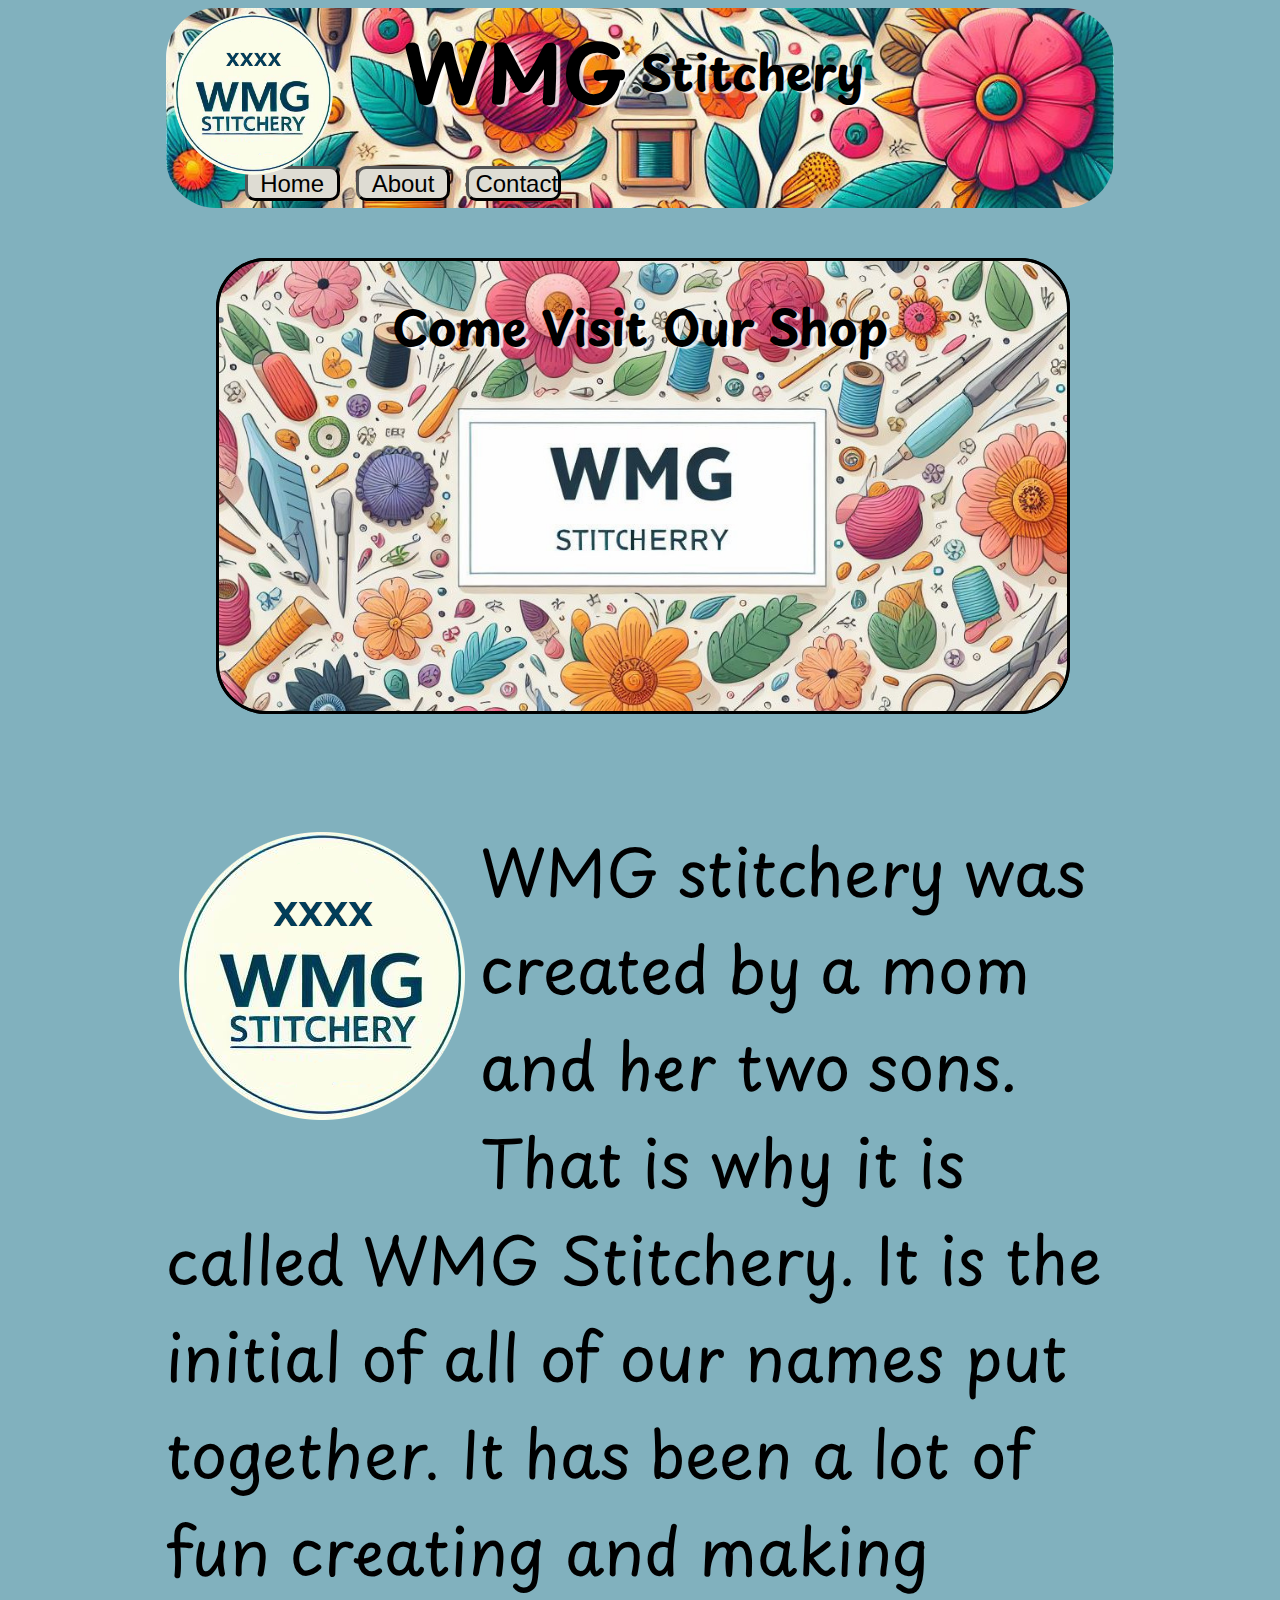
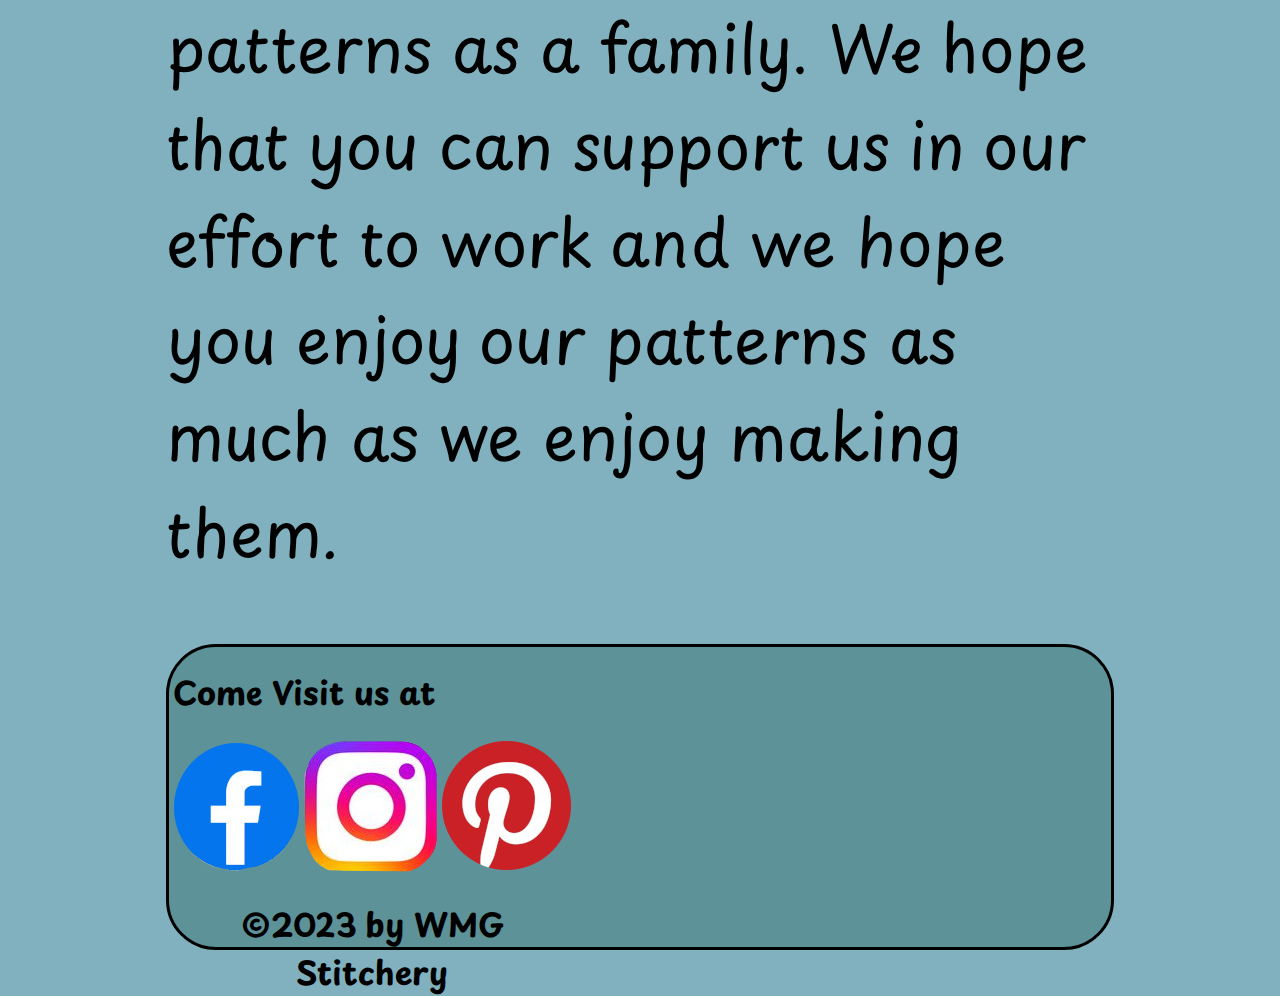
==== index.html @ 82638cf8 "start of wmg stitchery" ====
<!DOCTYPE html>
<html lang="en">
<head>
    <meta charset="UTF-8">
    <meta name="viewport" content="width=device-width, initial-scale=1.0">
    <title>WMG Stitchery Home page | cross stitching</title>
    <link rel="stylesheet" href="/styles/style.css">
</head>
<body>
    <div id="all">
        <header>
            <img src="/imgs/logo3.0.png" alt="logo" class="logo">
            <img src="/imgs/header.jpg" alt="background" class="header">
            <h1>WMG</h1>
            <h2>Stitchery</h2>
            <nav id="explore">
                <a href=""><button class="button">Home</button></a>
                <a href=""><button class="button">About</button></a>
                <a href=""><button class="button">Contact</button></a>

            </nav>
        </header>
        <div id="hero">
            <div class="store">
                <a href="https://wmgstitcherystore.etsy.com" class="link_store"></a>
            </div>

            <img src="/imgs/hero.jpg" alt="hero"> 
            <h1 id="hero-top">Come Visit Our Shop</h1>
        </div>
        <div id="main">
            <img src="/imgs/logo3.0.png" alt="logo">
            <p>
                WMG stitchery was created by a mom and her two sons. That is why it is called WMG Stitchery. 
                It is the initial of all of our names put together. It has been a lot of fun creating and making patterns as a family. 
                We hope that you can support us in our effort to work and we hope you enjoy our patterns as much as we enjoy making them.
            </p>
        </div>
        <footer>
            <h1 class="come">Come Visit us at</h1>
            <h1 class="copy">&#169;2023 by WMG Stitchery </h1>
            <a href="https://www.facebook.com/profile.php?id=100095222902629" target="_blank" class="facebook">
            <img src="/imgs/facebook.png" alt="facebook">
        </a>
        <a href="https://www.instagram.com/wmgstitchery/" target="_blank" class="insta">
            <img src="/imgs/instagram.png" alt="insta">
        </a>
        <a href="https://www.pinterest.com/wmgstitchery/" target="_blank" class="pin">
            <img src="/imgs/pinterest.png" alt="pin">
        </a>

        </footer>
    </div>
</body>
</html>
---- styles/style.css ----
@import url('https://fonts.googleapis.com/css2?family=Fuggles&family=Kablammo&family=Playpen+Sans:wght@300&display=swap');

body{
    background-color: #81B1BE;
}
#all{
    font-family: "playpen sans", sans-serif;
    width: 75%;
    margin: auto; 
}

header{ 
    display: grid;
    grid-template-columns: 1fr 1fr 1fr 1fr;
    grid-template-rows: 125px 75px;
}
.button{
    font-size: 1.5rem;
    background-color: #dedcd3;
    width: 20%;
    height: 35px;
    border-radius: 10px;
    border-width: 3px;
}
.button:hover{
    background-color: #bcd2bd;
}
#explore{
    font-size: 50px;
    text-align: center;
    grid-column: 1/3;
    grid-row: 2/3;
}
header h1{
    font-size: 5rem;
    align-self: center;
    grid-column: 2/3;
    grid-row: 1/2;
    text-shadow: 4px 2px 1px rgba(255, 255, 255, 0.8);
}
header h2{
    font-size: 3rem;
    align-self: center;
    grid-column: 3/4;
    grid-row: 1/2;
    text-shadow: 4px 2px 1px rgba(255, 255, 255, 0.8);
}
.logo {
    width: 175px;
    height: 175px;
    grid-column: 1/2;
    grid-row: 1/2;
    z-index: 0;
}
.header{
    width: 100%;
    height: 100%;
    grid-column: 1/5;
    grid-row: 1/3;
    border-radius: 50px;
    object-fit: cover;
}
#hero{
    padding: 50px;
    display: grid;
    grid-template-columns: 1fr;
    grid-template-rows: 1fr 1fr 1fr;
    height: 450px;
}
#hero img{
    width: 100%;
    height: 100%;
    grid-column: 1/2;
    grid-row: 1/4;
    border-radius: 50px;
    object-fit: cover;
    border: 3px solid black;
}
.store{
    width: 100%;
    height: 100%;
    grid-column: 1/2;
    grid-row: 1/4;
    background-color: rgba(0, 0, 0, 0);
    border-radius: 50px;
    border: 3px solid black;
    z-index: 1;
}
.store:hover{
    background-color: rgba(0, 0, 0, 0.2);
}
.link_store{
    display: block;
    width: 100%;
    height: 100%;
}
#hero-top{
    text-align: center;
    vertical-align: text-top;
    font-size: 3rem;
    grid-column: 1/2;
    grid-row: 1/2;
    text-shadow: 4px 2px 1px rgba(255, 255, 255, 0.8);
}
#main p{
    font-size: 4rem;
}
#main img{
    float: left;
}
footer{
    display: grid;
    grid-template-columns: repeat(8, 1fr);
    grid-template-rows: 1fr 1fr 1fr;
    height: 300px;
    border: 3px solid black;
    border-radius: 50px;
    background-color: #5c9298; 
    text-align: center;   
}
.facebook{
    grid-column: 1/2;
    grid-row: 2/3;
}
.facebook:hover{
    opacity: 0.6;
}
.insta{
    grid-column: 2/3;
    grid-row: 2/3;
}
.insta:hover{
    opacity: 0.6;
}
.pin{
    grid-column: 3/4;
    grid-row: 2/3;
}
.pin:hover{
    opacity: 0.6;
}
.come{
    font-size: 2rem;
    grid-column: 1/3;
    grid-row: 1/2;
}
.copy{
    font-size: 2rem;
    grid-column: 1/4;
    grid-row: 3/4;
}
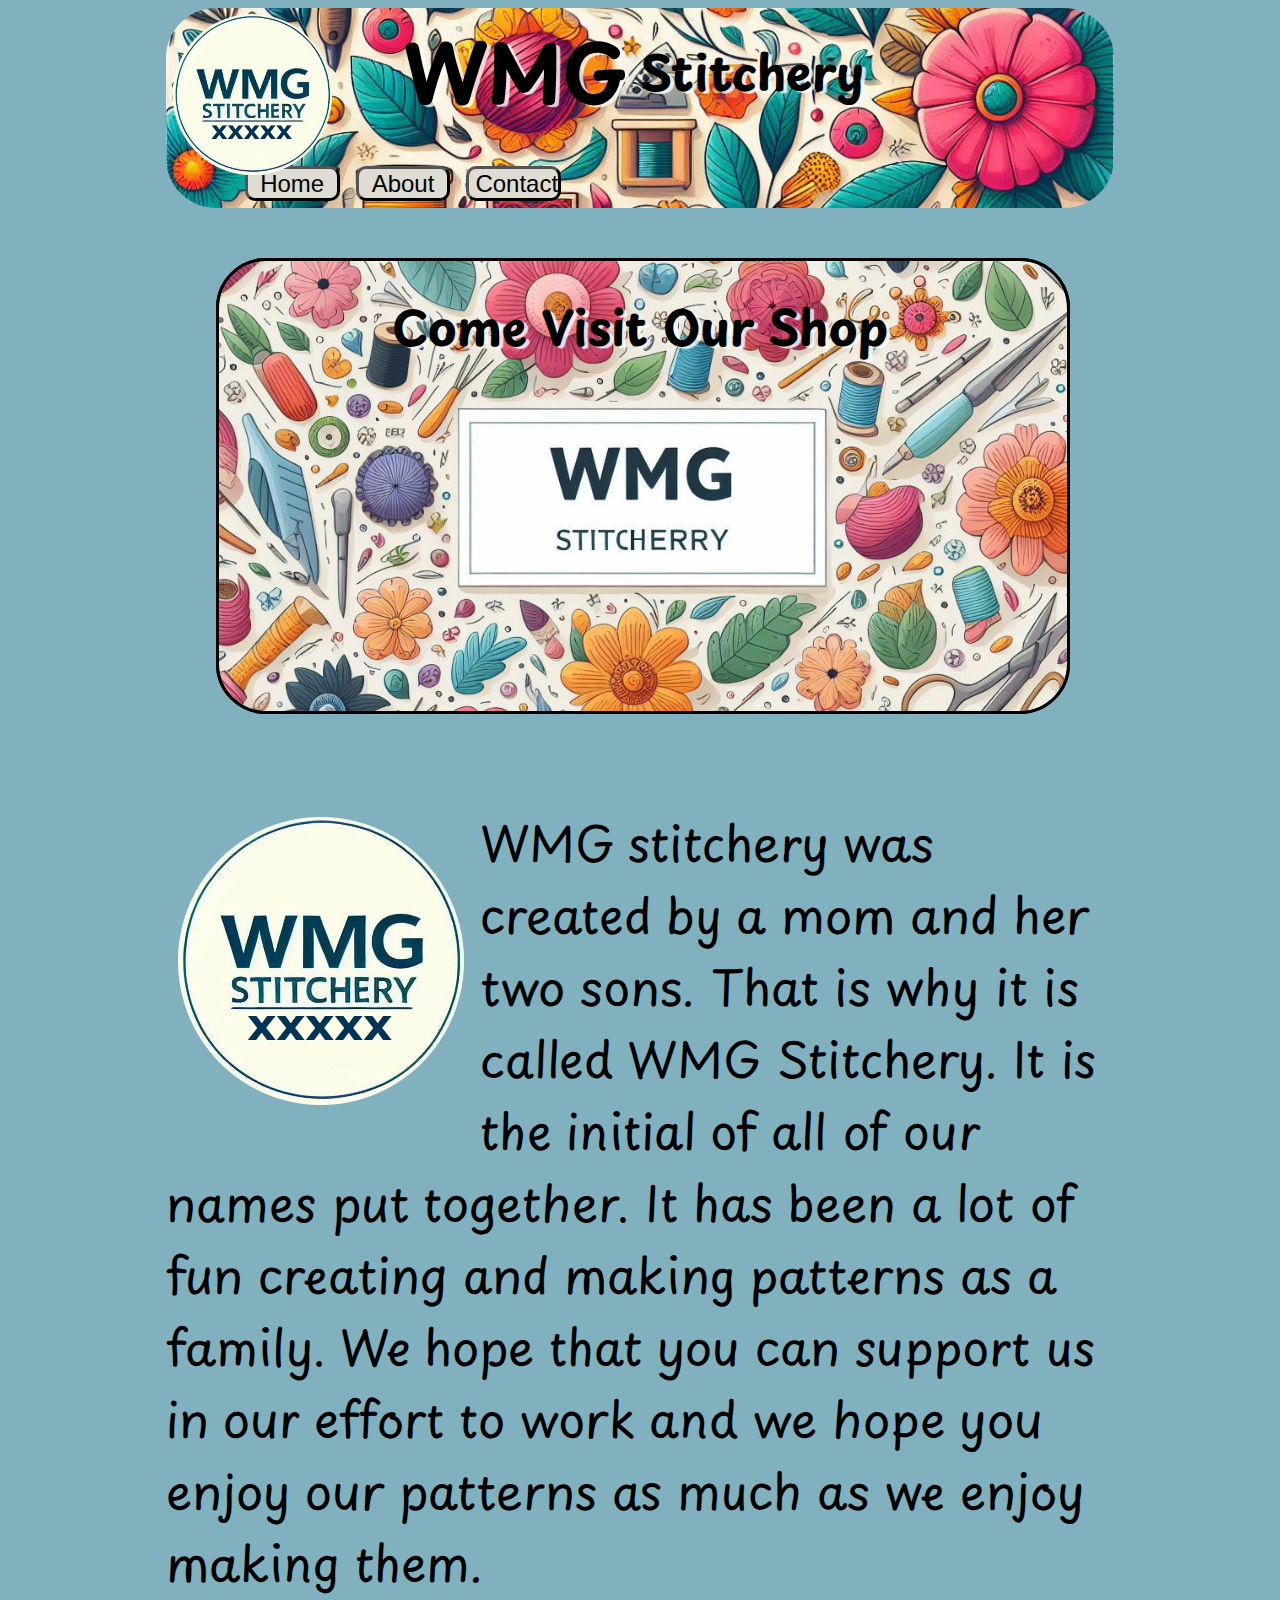
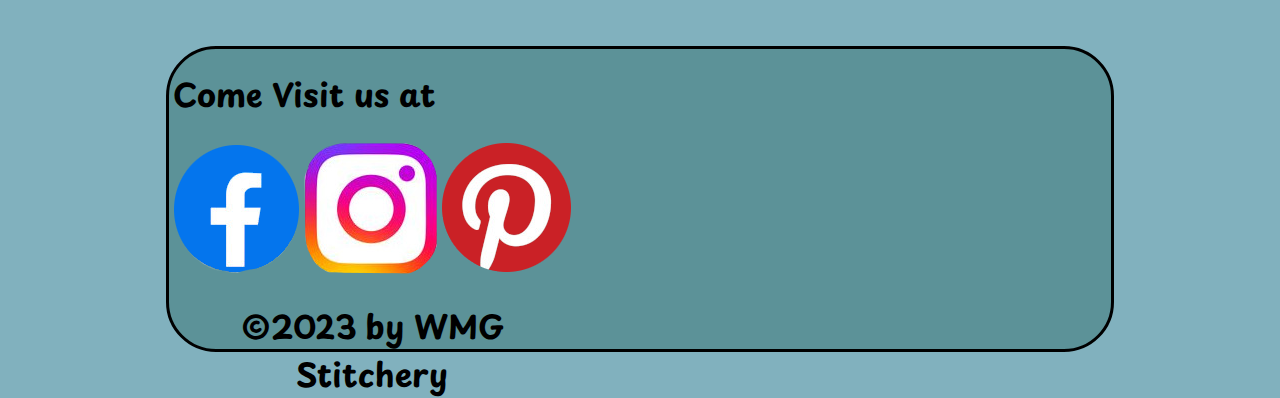
==== commit 0ee2dbbe: "logo change and small other things" ====
--- a/index.html
+++ b/index.html
@@ -4,13 +4,13 @@
     <meta charset="UTF-8">
     <meta name="viewport" content="width=device-width, initial-scale=1.0">
     <title>WMG Stitchery Home page | cross stitching</title>
-    <link rel="stylesheet" href="/styles/style.css">
+    <link rel="stylesheet" href="styles/style.css">
 </head>
 <body>
     <div id="all">
         <header>
-            <img src="/imgs/logo3.0.png" alt="logo" class="logo">
-            <img src="/imgs/header.jpg" alt="background" class="header">
+            <img src="imgs/logo4.0.png" alt="logo" class="logo">
+            <img src="imgs/header.jpg" alt="background" class="header">
             <h1>WMG</h1>
             <h2>Stitchery</h2>
             <nav id="explore">
@@ -22,14 +22,14 @@
         </header>
         <div id="hero">
             <div class="store">
-                <a href="https://wmgstitcherystore.etsy.com" class="link_store"></a>
+                <a href="https://wmgstitcherystore.etsy.com" target="_blank" class="link_store"></a>
             </div>
 
-            <img src="/imgs/hero.jpg" alt="hero"> 
+            <img src="imgs/hero.jpg" alt="hero"> 
             <h1 id="hero-top">Come Visit Our Shop</h1>
         </div>
         <div id="main">
-            <img src="/imgs/logo3.0.png" alt="logo">
+            <img src="imgs/logo4.0.png" alt="logo">
             <p>
                 WMG stitchery was created by a mom and her two sons. That is why it is called WMG Stitchery. 
                 It is the initial of all of our names put together. It has been a lot of fun creating and making patterns as a family. 
@@ -40,13 +40,13 @@
             <h1 class="come">Come Visit us at</h1>
             <h1 class="copy">&#169;2023 by WMG Stitchery </h1>
             <a href="https://www.facebook.com/profile.php?id=100095222902629" target="_blank" class="facebook">
-            <img src="/imgs/facebook.png" alt="facebook">
+            <img src="imgs/facebook.png" alt="facebook">
         </a>
         <a href="https://www.instagram.com/wmgstitchery/" target="_blank" class="insta">
-            <img src="/imgs/instagram.png" alt="insta">
+            <img src="imgs/instagram.png" alt="insta">
         </a>
         <a href="https://www.pinterest.com/wmgstitchery/" target="_blank" class="pin">
-            <img src="/imgs/pinterest.png" alt="pin">
+            <img src="imgs/pinterest.png" alt="pin">
         </a>
 
         </footer>
--- a/styles/style.css
+++ b/styles/style.css
@@ -104,7 +104,7 @@
     text-shadow: 4px 2px 1px rgba(255, 255, 255, 0.8);
 }
 #main p{
-    font-size: 4rem;
+    font-size: 3rem;
 }
 #main img{
     float: left;
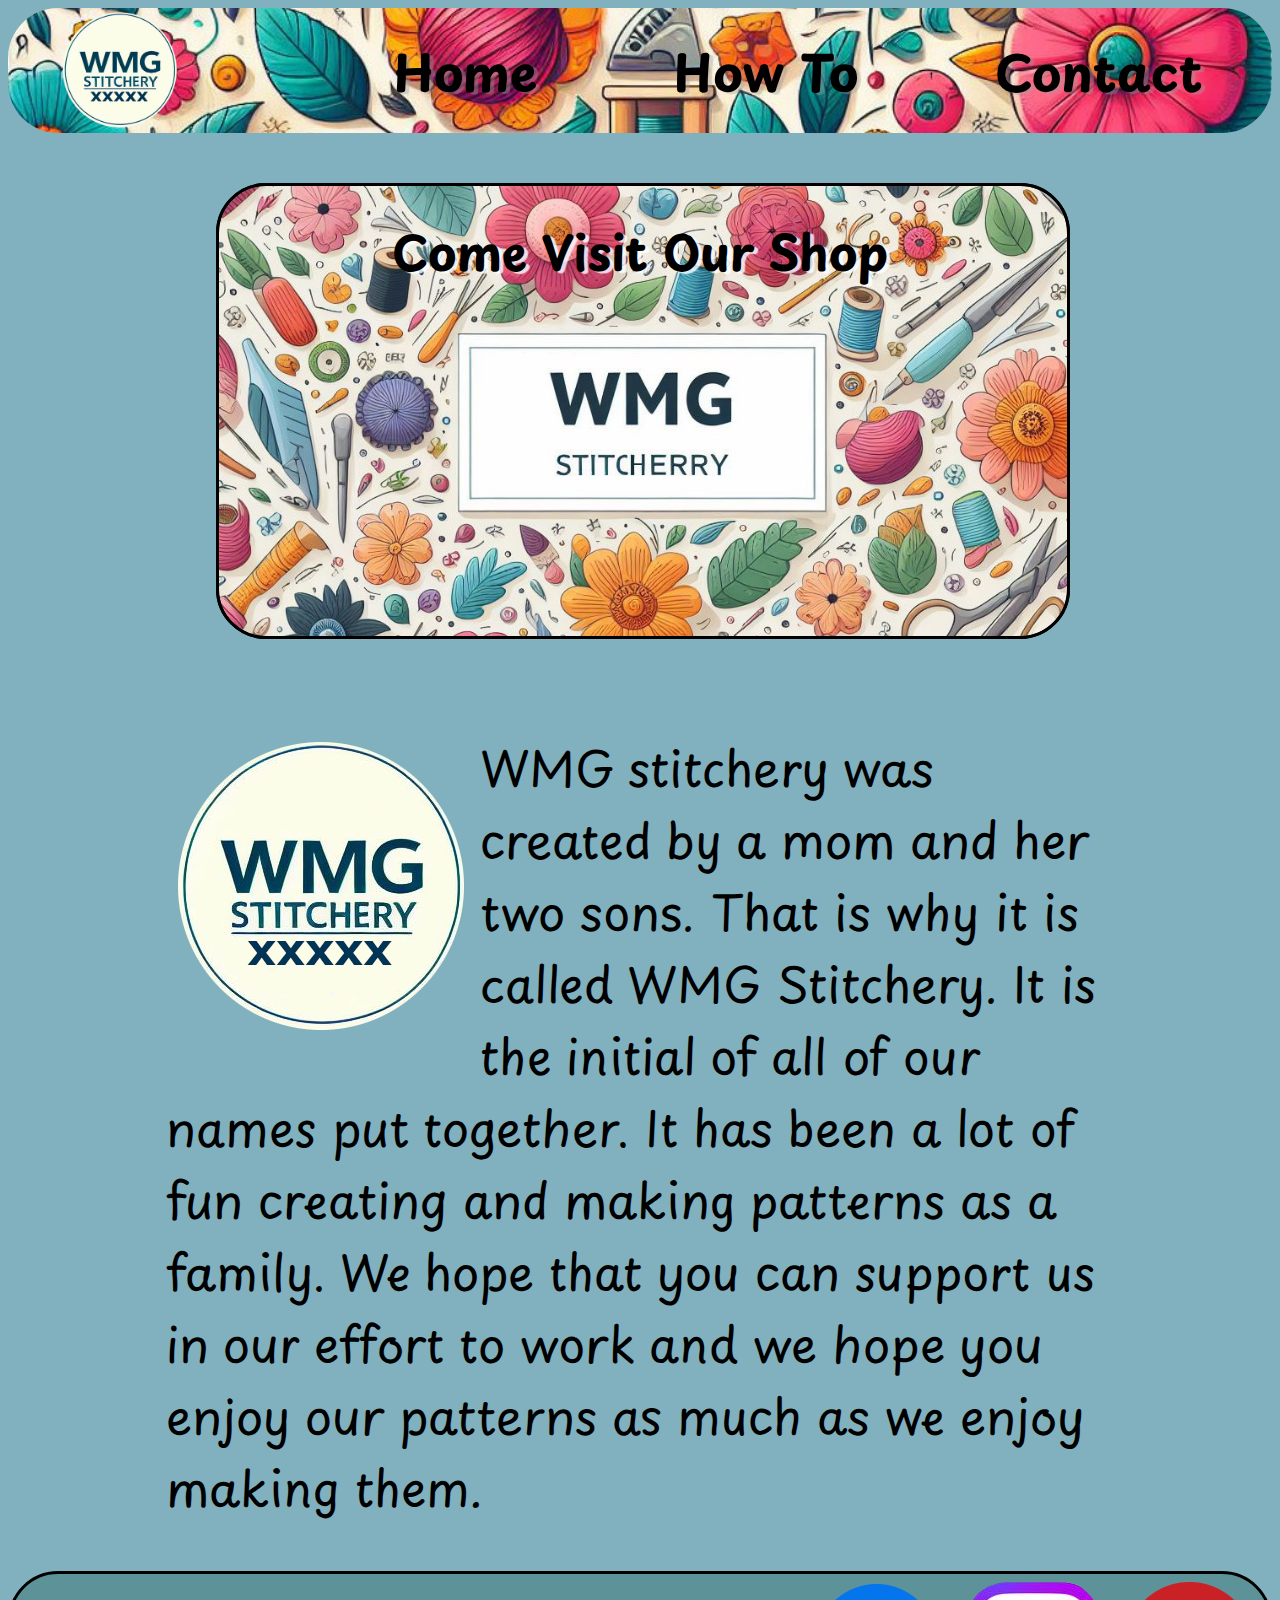
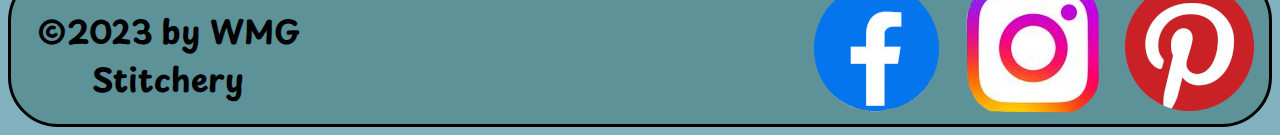
==== commit 269d8450: "change the style of the home page" ====
--- a/index.html
+++ b/index.html
@@ -11,33 +11,34 @@
         <header>
             <img src="imgs/logo4.0.png" alt="logo" class="logo">
             <img src="imgs/header.jpg" alt="background" class="header">
-            <h1>WMG</h1>
-            <h2>Stitchery</h2>
-            <nav id="explore">
-                <a href=""><button class="button">Home</button></a>
-                <a href=""><button class="button">About</button></a>
-                <a href=""><button class="button">Contact</button></a>
+        
+            <nav>
+                <a href="index.html">Home</a>
+                <a href="pages/about.html">How To</a>
+                <a href="pages/contact.html">Contact</a>
 
             </nav>
         </header>
-        <div id="hero">
-            <div class="store">
-                <a href="https://wmgstitcherystore.etsy.com" target="_blank" class="link_store"></a>
+        <div class="every">
+            <div id="hero">
+                <div class="store">
+                    <a href="https://wmgstitcherystore.etsy.com" target="_blank" class="link_store"></a>
+                </div>
+
+                <img src="imgs/hero.jpg" alt="hero"> 
+                <h1 id="hero-top">Come Visit Our Shop</h1>
             </div>
-
-            <img src="imgs/hero.jpg" alt="hero"> 
-            <h1 id="hero-top">Come Visit Our Shop</h1>
-        </div>
-        <div id="main">
-            <img src="imgs/logo4.0.png" alt="logo">
-            <p>
-                WMG stitchery was created by a mom and her two sons. That is why it is called WMG Stitchery. 
-                It is the initial of all of our names put together. It has been a lot of fun creating and making patterns as a family. 
-                We hope that you can support us in our effort to work and we hope you enjoy our patterns as much as we enjoy making them.
-            </p>
+            <div id="main">
+                <img src="imgs/logo4.0.png" alt="logo">
+                <p>
+                    WMG stitchery was created by a mom and her two sons. That is why it is called WMG Stitchery. 
+                    It is the initial of all of our names put together. It has been a lot of fun creating and making patterns as a family. 
+                    We hope that you can support us in our effort to work and we hope you enjoy our patterns as much as we enjoy making them.
+                </p>
+            </div>
         </div>
         <footer>
-            <h1 class="come">Come Visit us at</h1>
+            
             <h1 class="copy">&#169;2023 by WMG Stitchery </h1>
             <a href="https://www.facebook.com/profile.php?id=100095222902629" target="_blank" class="facebook">
             <img src="imgs/facebook.png" alt="facebook">
--- a/styles/style.css
+++ b/styles/style.css
@@ -6,58 +6,69 @@
 }
 #all{
     font-family: "playpen sans", sans-serif;
+}
+
+.every{
     width: 75%;
     margin: auto; 
+
 }
-
 header{ 
     display: grid;
     grid-template-columns: 1fr 1fr 1fr 1fr;
-    grid-template-rows: 125px 75px;
+    grid-template-rows: 125px;
 }
-.button{
-    font-size: 1.5rem;
-    background-color: #dedcd3;
-    width: 20%;
-    height: 35px;
-    border-radius: 10px;
-    border-width: 3px;
-}
-.button:hover{
-    background-color: #bcd2bd;
-}
-#explore{
+nav{
+    display: flex;
+    justify-content: space-around;
     font-size: 50px;
     text-align: center;
-    grid-column: 1/3;
-    grid-row: 2/3;
+    align-self: center;
+    grid-column: 2/5;
+    grid-row: 1/2;
+    
+}
+a{
+    font-weight: bold;
+    text-decoration: none;
+    color: black;
+    align-self: center;
+    text-shadow: 4px 2px 1px rgba(161, 159, 159, 0.4);
+}
+a:hover{
+    color: white;
+    background-color:  rgba(155, 155, 155, 0.7);
+    text-shadow: 4px 2px 1px rgba(0, 0, 0, 0.8);
 }
 header h1{
     font-size: 5rem;
     align-self: center;
-    grid-column: 2/3;
+    justify-self: flex-start;
+    grid-column: 2/4;
     grid-row: 1/2;
     text-shadow: 4px 2px 1px rgba(255, 255, 255, 0.8);
 }
 header h2{
     font-size: 3rem;
     align-self: center;
-    grid-column: 3/4;
+    justify-self: center;
+    grid-column: 2/4;
     grid-row: 1/2;
     text-shadow: 4px 2px 1px rgba(255, 255, 255, 0.8);
 }
 .logo {
-    width: 175px;
-    height: 175px;
+    width: 125px;
+    height: 125px;
     grid-column: 1/2;
     grid-row: 1/2;
     z-index: 0;
+    margin-left: 50px;
 }
 .header{
     width: 100%;
     height: 100%;
     grid-column: 1/5;
-    grid-row: 1/3;
+    grid-row: 1/2;
     border-radius: 50px;
     object-fit: cover;
 }
@@ -112,30 +123,30 @@
 footer{
     display: grid;
     grid-template-columns: repeat(8, 1fr);
-    grid-template-rows: 1fr 1fr 1fr;
-    height: 300px;
+    grid-template-rows: 1fr;
+    height: 150px;
     border: 3px solid black;
     border-radius: 50px;
     background-color: #5c9298; 
     text-align: center;   
 }
 .facebook{
-    grid-column: 1/2;
-    grid-row: 2/3;
+    grid-column: 6/7;
+    grid-row: 1/2;
 }
 .facebook:hover{
     opacity: 0.6;
 }
 .insta{
-    grid-column: 2/3;
-    grid-row: 2/3;
+    grid-column: 7/8;
+    grid-row: 1/2;
 }
 .insta:hover{
     opacity: 0.6;
 }
 .pin{
-    grid-column: 3/4;
-    grid-row: 2/3;
+    grid-column: 8/9;
+    grid-row: 1/2;
 }
 .pin:hover{
     opacity: 0.6;
@@ -146,7 +157,8 @@
     grid-row: 1/2;
 }
 .copy{
+    align-self: end;
     font-size: 2rem;
-    grid-column: 1/4;
-    grid-row: 3/4;
+    grid-column: 1/3;
+    grid-row: 1/2;
 }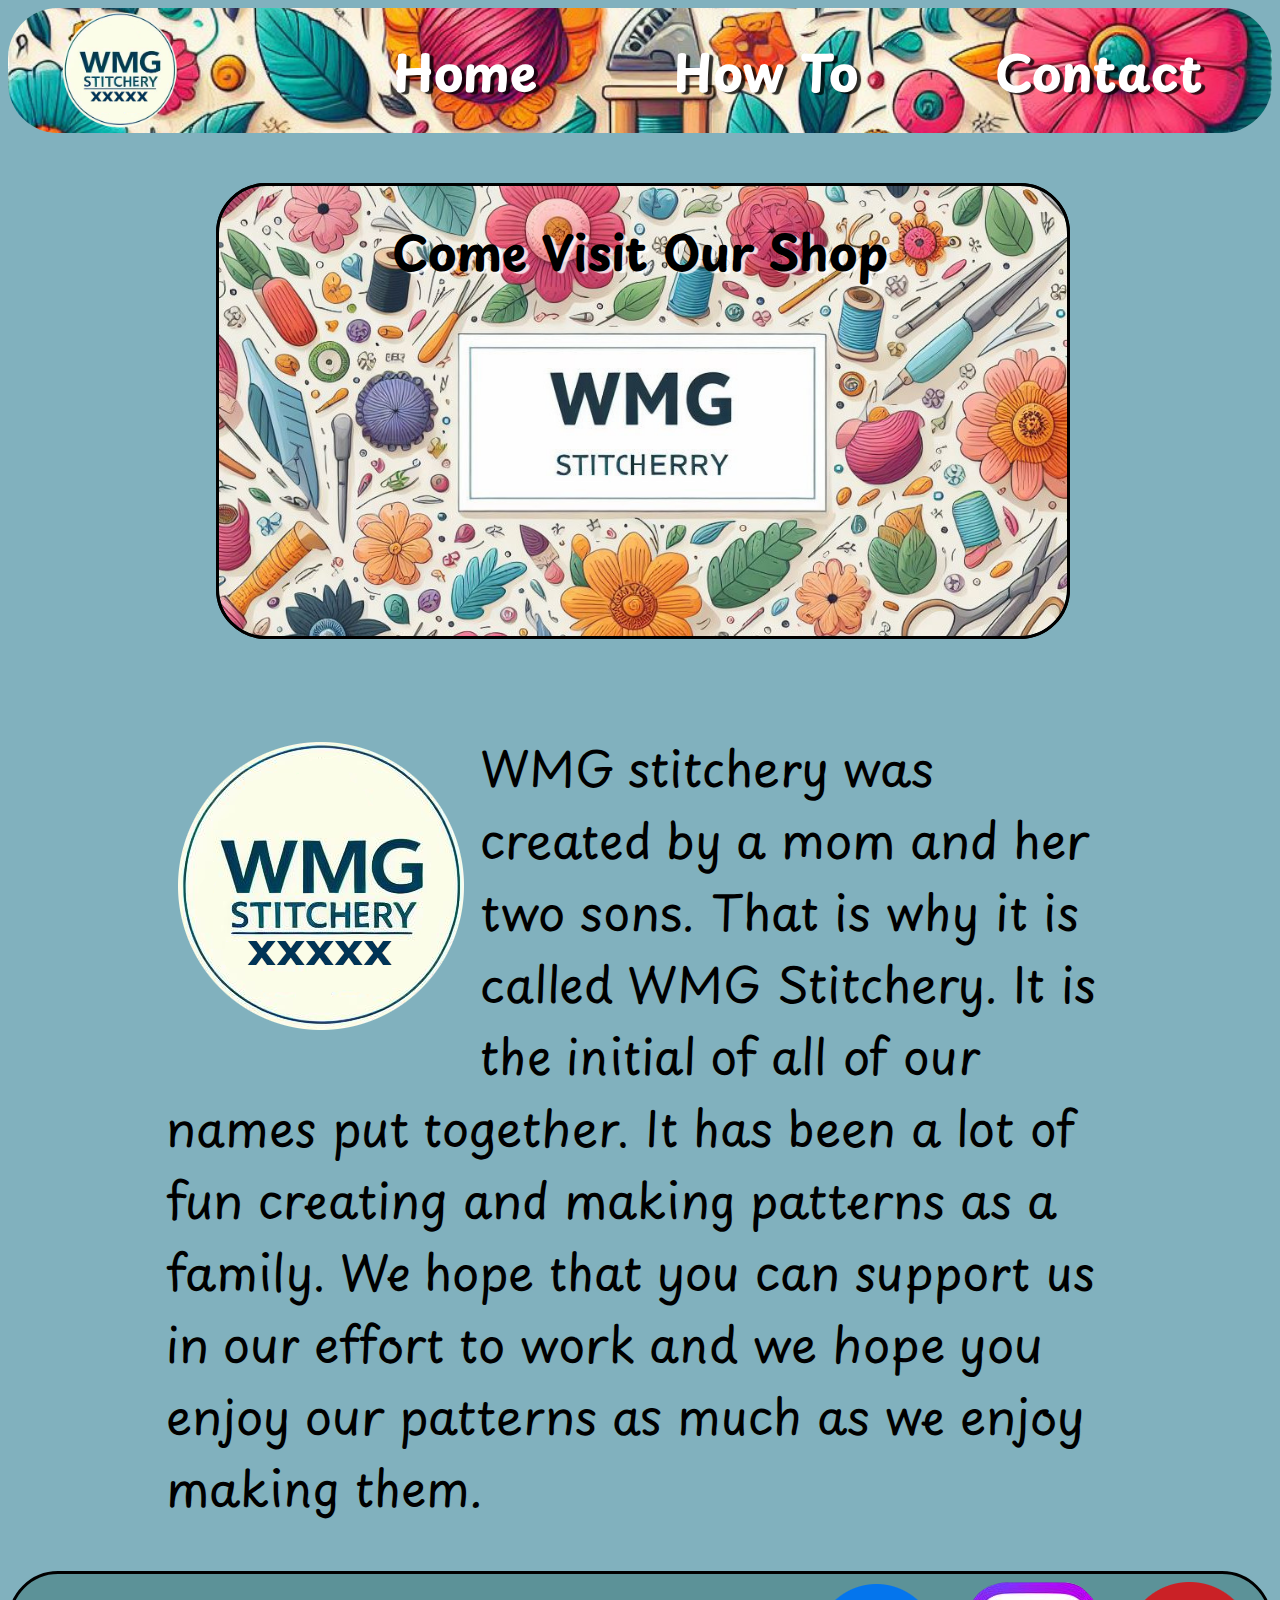
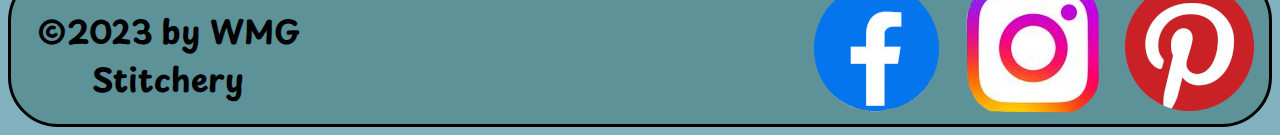
==== commit a9bb0207: "small changes to title" ====
--- a/index.html
+++ b/index.html
@@ -3,7 +3,7 @@
 <head>
     <meta charset="UTF-8">
     <meta name="viewport" content="width=device-width, initial-scale=1.0">
-    <title>WMG Stitchery Home page | cross stitching</title>
+    <title>WMG Stitchery Home page | Cross Stitching | Cross Stitching Kits | Patterns | How to Cross Stitching</title>
     <link rel="stylesheet" href="styles/style.css">
 </head>
 <body>
@@ -14,7 +14,7 @@
         
             <nav>
                 <a href="index.html">Home</a>
-                <a href="pages/about.html">How To</a>
+                <a href="pages/how_to.html">How To</a>
                 <a href="pages/contact.html">Contact</a>
 
             </nav>
--- a/styles/style.css
+++ b/styles/style.css
@@ -13,6 +13,33 @@
     margin: auto; 
 
 }
+main{
+    width: 75%;
+    margin: auto;
+    margin-bottom: 100px;
+}
+main img{
+    width: 500px;
+    height: 500px;
+}
+main p{
+    font-size: 1.5rem;
+}
+main h3{
+    font-size: 1.5rem;
+}
+main h4{
+    font-size: 1.5rem;
+}
+.contact{
+    margin-top: 250px;
+    margin-bottom: 500px;
+}
+.id_photo{
+    float: left;
+    margin: 10px;
+}
+
 header{ 
     display: grid;
     grid-template-columns: 1fr 1fr 1fr 1fr;
@@ -31,9 +58,9 @@
 a{
     font-weight: bold;
     text-decoration: none;
-    color: black;
     align-self: center;
-    text-shadow: 4px 2px 1px rgba(161, 159, 159, 0.4);
+    color: white;
+    text-shadow: 4px 2px 1px rgba(0, 0, 0, 0.8);
 }
 a:hover{
     color: white;
